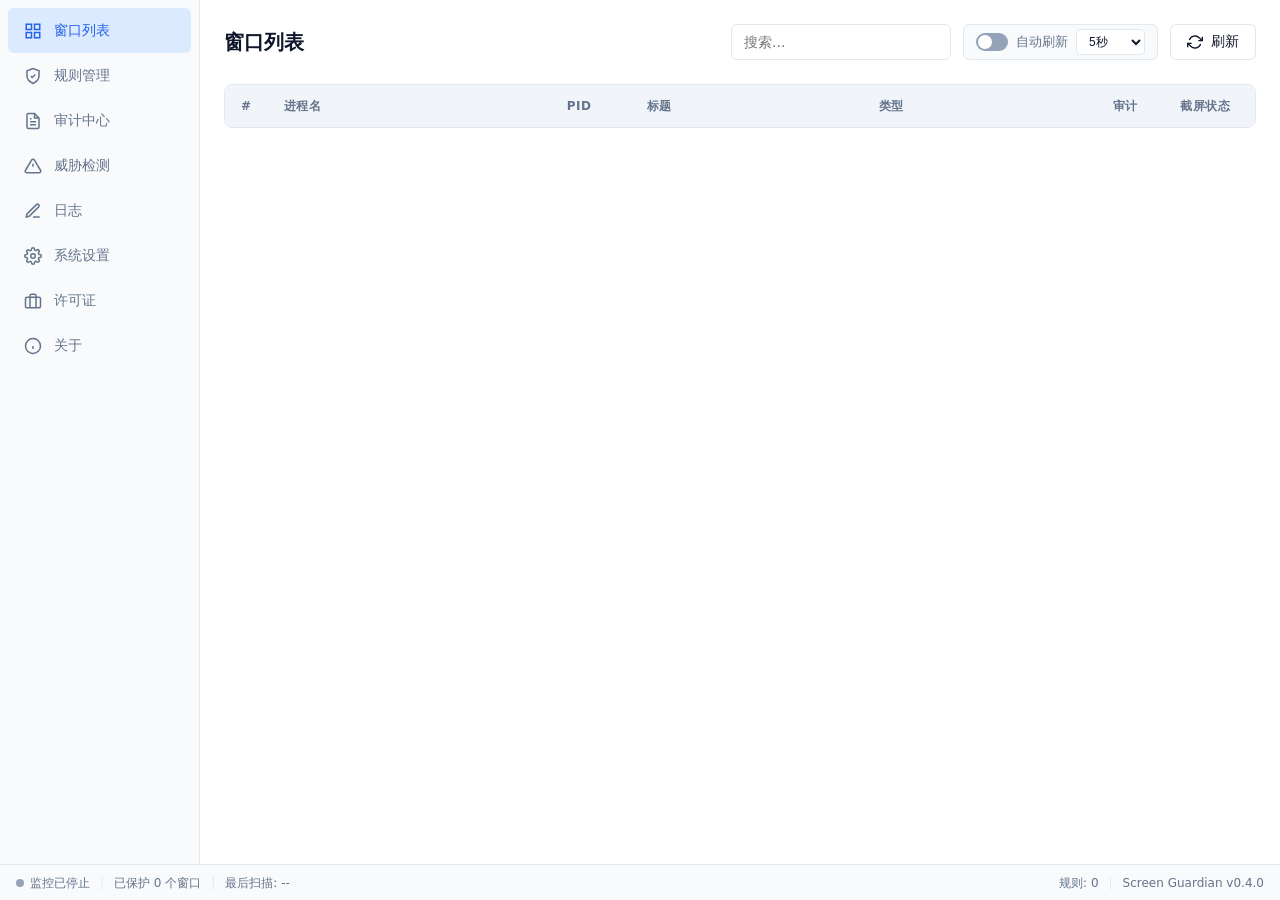
==== resources/ui/index.html @ 509e02a6 "refactor: 重组静态资源目录为 resources/ 并移除构建期残留 - screen-guardian-gui/ 迁为 resources/（icons/ 与 ui/ 分类存放） - 移除" ====
<!DOCTYPE html>
<html lang="zh-CN">
<head>
  <meta charset="UTF-8">
  <meta name="viewport" content="width=device-width, initial-scale=1.0">
  <title>屏幕守护者</title>
  <link rel="stylesheet" href="style.css">
</head>
<body>
  <div class="app">
    <div class="app-main">
    <nav class="sidebar">
      <ul class="nav-list">
        <li class="nav-item active" data-page="windows">
          <svg width="18" height="18" viewBox="0 0 24 24" fill="none" stroke="currentColor" stroke-width="2">
            <rect x="3" y="3" width="7" height="7"/><rect x="14" y="3" width="7" height="7"/>
            <rect x="3" y="14" width="7" height="7"/><rect x="14" y="14" width="7" height="7"/>
          </svg>
          <span>窗口列表</span>
        </li>
        <li class="nav-item" data-page="rules">
          <svg width="18" height="18" viewBox="0 0 24 24" fill="none" stroke="currentColor" stroke-width="2">
            <path d="M12 22s8-4 8-10V5l-8-3-8 3v7c0 6 8 10 8 10z"/>
            <path d="M9 12l2 2 4-4"/>
          </svg>
          <span>规则管理</span>
        </li>
        <li class="nav-item" data-page="audit">
          <svg width="18" height="18" viewBox="0 0 24 24" fill="none" stroke="currentColor" stroke-width="2">
            <path d="M14 2H6a2 2 0 0 0-2 2v16a2 2 0 0 0 2 2h12a2 2 0 0 0 2-2V8z"/>
            <polyline points="14 2 14 8 20 8"/>
            <line x1="16" y1="13" x2="8" y2="13"/>
            <line x1="16" y1="17" x2="8" y2="17"/>
            <polyline points="10 9 9 9 8 9"/>
          </svg>
          <span>审计中心</span>
        </li>
        <li class="nav-item" data-page="threats">
          <svg width="18" height="18" viewBox="0 0 24 24" fill="none" stroke="currentColor" stroke-width="2">
            <path d="M10.29 3.86L1.82 18a2 2 0 0 0 1.71 3h16.94a2 2 0 0 0 1.71-3L13.71 3.86a2 2 0 0 0-3.42 0z"/>
            <line x1="12" y1="9" x2="12" y2="13"/>
            <line x1="12" y1="17" x2="12.01" y2="17"/>
          </svg>
          <span>威胁检测</span>
        </li>
        <li class="nav-item" data-page="logs">
          <svg width="18" height="18" viewBox="0 0 24 24" fill="none" stroke="currentColor" stroke-width="2">
            <path d="M12 20h9"/><path d="M16.5 3.5a2.12 2.12 0 0 1 3 3L7 19l-4 1 1-4Z"/>
          </svg>
          <span>日志</span>
        </li>
        <li class="nav-item" data-page="settings">
          <svg width="18" height="18" viewBox="0 0 24 24" fill="none" stroke="currentColor" stroke-width="2">
            <circle cx="12" cy="12" r="3"/>
            <path d="M19.4 15a1.65 1.65 0 0 0 .33 1.82l.06.06a2 2 0 0 1-2.83 2.83l-.06-.06a1.65 1.65 0 0 0-1.82-.33 1.65 1.65 0 0 0-1 1.51V21a2 2 0 0 1-4 0v-.09A1.65 1.65 0 0 0 9 19.4a1.65 1.65 0 0 0-1.82.33l-.06.06a2 2 0 0 1-2.83-2.83l.06-.06A1.65 1.65 0 0 0 4.68 15a1.65 1.65 0 0 0-1.51-1H3a2 2 0 0 1 0-4h.09A1.65 1.65 0 0 0 4.6 9a1.65 1.65 0 0 0-.33-1.82l-.06-.06a2 2 0 0 1 2.83-2.83l.06.06A1.65 1.65 0 0 0 9 4.68a1.65 1.65 0 0 0 1-1.51V3a2 2 0 0 1 4 0v.09a1.65 1.65 0 0 0 1 1.51 1.65 1.65 0 0 0 1.82-.33l.06-.06a2 2 0 0 1 2.83 2.83l-.06.06A1.65 1.65 0 0 0 19.4 9a1.65 1.65 0 0 0 1.51 1H21a2 2 0 0 1 0 4h-.09a1.65 1.65 0 0 0-1.51 1z"/>
          </svg>
          <span>系统设置</span>
        </li>
        <li class="nav-item" data-page="license">
          <svg width="18" height="18" viewBox="0 0 24 24" fill="none" stroke="currentColor" stroke-width="2">
            <rect x="2" y="7" width="20" height="14" rx="2" ry="2"/><path d="M16 21V5a2 2 0 0 0-2-2h-4a2 2 0 0 0-2 2v16"/>
          </svg>
          <span>许可证</span>
        </li>
        <li class="nav-item" data-page="about">
          <svg width="18" height="18" viewBox="0 0 24 24" fill="none" stroke="currentColor" stroke-width="2">
            <circle cx="12" cy="12" r="10"/>
            <line x1="12" y1="16" x2="12" y2="12"/>
            <line x1="12" y1="8" x2="12.01" y2="8"/>
          </svg>
          <span>关于</span>
        </li>
      </ul>
    </nav>
    <main class="content">
      <!-- Windows Page -->
      <div id="page-windows" class="page active">
        <div class="page-header">
          <h1>窗口列表</h1>
          <div class="page-actions">
            <input type="text" id="window-search" class="search-input" placeholder="搜索...">
            <div class="auto-refresh-group">
              <label class="toggle-sm" title="自动刷新">
                <input type="checkbox" id="auto-refresh-toggle">
                <span class="toggle-slider-sm"></span>
              </label>
              <span class="auto-refresh-label">自动刷新</span>
              <select id="auto-refresh-interval" class="form-select-sm">
                <option value="3000">3秒</option>
                <option value="5000" selected>5秒</option>
                <option value="10000">10秒</option>
                <option value="30000">30秒</option>
                <option value="60000">1分钟</option>
              </select>
            </div>
            <button id="btn-refresh-windows" class="btn btn-secondary">
              <svg width="16" height="16" viewBox="0 0 24 24" fill="none" stroke="currentColor" stroke-width="2">
                <polyline points="23 4 23 10 17 10"/><polyline points="1 20 1 14 7 14"/>
                <path d="M3.51 9a9 9 0 0 1 14.85-3.36L23 10M1 14l4.64 4.36A9 9 0 0 0 20.49 15"/>
              </svg>
              刷新
            </button>
          </div>
        </div>
        <div class="table-container">
          <table id="windows-table">
            <thead>
              <tr>
                <th class="col-index">#</th>
                <th class="col-name sortable" data-sort="app_name">进程名</th>
                <th class="col-pid sortable" data-sort="pid">PID</th>
                <th class="col-title">标题</th>
                <th class="col-type">类型</th>
                <th class="col-audit">审计</th>
                <th class="col-status">截屏状态</th>
              </tr>
            </thead>
            <tbody id="windows-body"></tbody>
          </table>
        </div>
      </div>

      <!-- Rules Page -->
      <div id="page-rules" class="page">
        <div class="page-header">
          <h1>规则管理</h1>
          <div class="page-actions">
            <button id="btn-add-group" class="btn btn-secondary">
              <svg width="16" height="16" viewBox="0 0 24 24" fill="none" stroke="currentColor" stroke-width="2">
                <path d="M22 19a2 2 0 0 1-2 2H4a2 2 0 0 1-2-2V5a2 2 0 0 1 2-2h5l2 3h9a2 2 0 0 1 2 2z"/>
                <line x1="12" y1="11" x2="12" y2="17"/><line x1="9" y1="14" x2="15" y2="14"/>
              </svg>
              新建规则组
            </button>
            <button id="btn-add-rule" class="btn btn-primary">
              <svg width="16" height="16" viewBox="0 0 24 24" fill="none" stroke="currentColor" stroke-width="2">
                <line x1="12" y1="5" x2="12" y2="19"/><line x1="5" y1="12" x2="19" y2="12"/>
              </svg>
              添加规则
            </button>
          </div>
        </div>
        <div class="rules-layout">
          <!-- Left: Groups Panel -->
          <div class="rules-groups-panel">
            <div class="groups-header">规则组</div>
            <ul id="groups-list" class="groups-list">
              <!-- Groups will be rendered here -->
            </ul>
          </div>
          <!-- Right: Rules Panel -->
          <div class="rules-content-panel">
            <div class="rules-content-header">
              <span id="selected-group-name">选择规则组</span>
              <span id="selected-group-count" class="badge badge-unprotected">0 条规则</span>
            </div>
            <div class="table-container">
              <table id="rules-table">
                <thead>
                  <tr>
                    <th class="col-index">#</th>
                    <th class="col-name">名称</th>
                    <th class="col-pattern">匹配模式</th>
                    <th class="col-protect">保护</th>
                    <th class="col-enabled">启用</th>
                    <th class="col-priority">优先级</th>
                    <th class="col-actions">操作</th>
                  </tr>
                </thead>
                <tbody id="rules-body"></tbody>
              </table>
            </div>
          </div>
        </div>

        <!-- Add Group Modal -->
        <div id="group-modal" class="modal hidden">
          <div class="modal-content">
            <h2>新建规则组</h2>
            <div class="form-group">
              <label for="group-name">组名称</label>
              <input type="text" id="group-name" class="form-input" placeholder="输入规则组名称">
            </div>
            <div class="form-group">
              <label for="group-desc">描述</label>
              <input type="text" id="group-desc" class="form-input" placeholder="简要描述此规则组的用途">
            </div>
            <div class="modal-actions">
              <button id="btn-cancel-group" class="btn btn-secondary">取消</button>
              <button id="btn-save-group" class="btn btn-primary">保存</button>
            </div>
          </div>
        </div>

        <!-- Add Rule Modal -->
        <div id="rule-modal" class="modal hidden">
          <div class="modal-content">
            <h2>添加规则</h2>
            <div class="form-group">
              <label for="rule-name">规则名称</label>
              <input type="text" id="rule-name" class="form-input" placeholder="输入规则名称">
            </div>
            <div class="form-group">
              <label for="rule-pattern">进程匹配模式（正则表达式）</label>
              <input type="text" id="rule-pattern" class="form-input" placeholder="例如: chrome.*">
            </div>
            <div class="form-group">
              <label for="rule-protect">保护策略</label>
              <select id="rule-protect" class="form-input">
                <option value="true">启用保护</option>
                <option value="false">禁用保护</option>
              </select>
            </div>
            <div class="form-group">
              <label for="rule-priority">优先级（数值越小优先级越高）</label>
              <input type="number" id="rule-priority" class="form-input" value="100" min="1">
            </div>
            <div class="modal-actions">
              <button id="btn-cancel-rule" class="btn btn-secondary">取消</button>
              <button id="btn-save-rule" class="btn btn-primary">保存</button>
            </div>
          </div>
        </div>
      </div>

      <!-- Audit Page -->
      <div id="page-audit" class="page">
        <div class="page-header">
          <h1>审计中心</h1>
          <div class="page-actions">
            <span id="monitor-status-badge" class="badge" style="font-size:13px;padding:4px 12px"></span>
            <button id="btn-scan" class="btn btn-secondary">
              <svg width="16" height="16" viewBox="0 0 24 24" fill="none" stroke="currentColor" stroke-width="2">
                <polyline points="23 4 23 10 17 10"/><polyline points="1 20 1 14 7 14"/>
                <path d="M3.51 9a9 9 0 0 1 14.85-3.36L23 10M1 14l4.64 4.36A9 9 0 0 0 20.49 15"/>
              </svg>
              立即扫描
            </button>
            <button id="btn-toggle-monitor" class="btn btn-primary">
              <svg width="16" height="16" viewBox="0 0 24 24" fill="none" stroke="currentColor" stroke-width="2">
                <polygon points="5 3 19 12 5 21 5 3"/>
              </svg>
              <span id="monitor-btn-text">启动监控</span>
            </button>
          </div>
        </div>
        <div class="status-cards">
          <div class="card">
            <div class="card-label">当前受保护窗口</div>
            <div class="card-value" id="protected-count">0</div>
          </div>
          <div class="card">
            <div class="card-label">活跃规则</div>
            <div class="card-value" id="rule-count">0</div>
          </div>
          <div class="card">
            <div class="card-label">累计保护变更</div>
            <div class="card-value" id="total-changes">0</div>
          </div>
        </div>
        <div class="page-header" style="margin-top:24px">
          <h2>保护状态变更记录</h2>
          <button id="btn-clear-history" class="btn btn-secondary btn-sm">清空记录</button>
        </div>
        <div class="table-container">
          <table id="history-table">
            <thead>
              <tr>
                <th>时间</th>
                <th>进程名</th>
                <th>PID</th>
                <th>窗口标题</th>
                <th>变更</th>
                <th>来源</th>
              </tr>
            </thead>
            <tbody id="history-body"></tbody>
          </table>
        </div>
      </div>

      <!-- Threats Page -->
      <div id="page-threats" class="page">
        <div class="page-header">
          <h1>威胁检测</h1>
          <div class="page-actions">
            <button id="btn-scan-threats" class="btn btn-secondary">
              <svg width="16" height="16" viewBox="0 0 24 24" fill="none" stroke="currentColor" stroke-width="2">
                <polyline points="23 4 23 10 17 10"/><polyline points="1 20 1 14 7 14"/>
                <path d="M3.51 9a9 9 0 0 1 14.85-3.36L23 10M1 14l4.64 4.36A9 9 0 0 0 20.49 15"/>
              </svg>
              立即扫描
            </button>
            <label class="toggle-sm" title="自动检测（每秒扫描一次）">
              <input type="checkbox" id="threat-monitor-toggle">
              <span class="toggle-slider-sm"></span>
            </label>
            <span class="auto-refresh-label">自动检测</span>
          </div>
        </div>

        <!-- GPU Protection Status -->
        <div class="gpu-protection-section">
          <h2 style="margin-bottom:12px;font-size:15px;font-weight:600">GPU 截图防护状态</h2>
          <div class="status-cards" style="grid-template-columns: repeat(4, 1fr);margin-bottom:16px">
            <div class="card">
              <div class="card-label">防护状态</div>
              <div class="card-value" id="gpu-status" style="font-size:14px">未启用</div>
            </div>
            <div class="card">
              <div class="card-label">防护级别</div>
              <div class="card-value" id="gpu-level" style="font-size:14px">基础</div>
            </div>
            <div class="card">
              <div class="card-label">WGC 保护</div>
              <div class="card-value" id="gpu-wgc" style="font-size:14px">-</div>
            </div>
            <div class="card">
              <div class="card-label">已保护窗口</div>
              <div class="card-value" id="gpu-protected" style="font-size:14px">0</div>
            </div>
          </div>
          <div class="gpu-methods" style="margin-bottom:16px">
            <span style="font-size:13px;color:var(--color-text-secondary)">活跃保护方法：</span>
            <span id="gpu-methods-list" style="font-size:13px">无</span>
          </div>
        </div>

        <div class="status-cards" style="grid-template-columns: repeat(4, 1fr)">
          <div class="card">
            <div class="card-label">当前威胁</div>
            <div class="card-value" id="threat-total" style="color: var(--color-danger)">0</div>
          </div>
          <div class="card">
            <div class="card-label">系统截图工具</div>
            <div class="card-value" id="threat-high" style="color: var(--color-danger)">0</div>
          </div>
          <div class="card">
            <div class="card-label">第三方截录屏</div>
            <div class="card-value" id="threat-high2" style="color: var(--color-warning)">0</div>
          </div>
          <div class="card">
            <div class="card-label">远程/会议共享</div>
            <div class="card-value" id="threat-medium" style="color: var(--color-info)">0</div>
          </div>
        </div>
        <div class="page-header" style="margin-top:24px">
          <h2>检测到的截屏/录屏软件</h2>
          <span id="threat-scan-time" style="font-size:12px;color:var(--color-text-muted)"></span>
        </div>
        <div class="table-container">
          <table id="threats-table">
            <thead>
              <tr>
                <th class="col-index">#</th>
                <th>软件名称</th>
                <th>进程名</th>
                <th class="col-pid">PID</th>
                <th>威胁等级</th>
                <th>说明</th>
                <th class="col-status">操作</th>
              </tr>
            </thead>
            <tbody id="threats-body"></tbody>
          </table>
        </div>
      </div>

      <!-- Logs Page -->
      <div id="page-logs" class="page">
        <div class="page-header">
          <h1>日志</h1>
          <div class="page-actions">
            <select id="log-filter" class="form-select-sm">
              <option value="all">全部日志</option>
              <option value="affinity">防护日志</option>
              <option value="inject">注入日志</option>
              <option value="gui">界面日志</option>
              <option value="monitor">监控日志</option>
            </select>
            <button id="btn-refresh-logs" class="btn btn-secondary">
              <svg width="16" height="16" viewBox="0 0 24 24" fill="none" stroke="currentColor" stroke-width="2">
                <polyline points="23 4 23 10 17 10"/><polyline points="1 20 1 14 7 14"/>
                <path d="M3.51 9a9 9 0 0 1 14.85-3.36L23 10M1 14l4.64 4.36A9 9 0 0 0 20.49 15"/>
              </svg>
              刷新
            </button>
            <button id="btn-clear-logs" class="btn btn-secondary btn-sm">清空日志</button>
          </div>
        </div>
        <div class="log-container">
          <pre id="log-content" class="log-content">暂无日志</pre>
        </div>
      </div>

      <!-- Settings Page -->
      <div id="page-settings" class="page">
        <div class="page-header">
          <h1>系统设置</h1>
        </div>
        <div class="settings-form">
          <div class="form-group">
            <label>扫描间隔（毫秒）</label>
            <input type="number" id="cfg-interval" class="form-input" value="3000" min="500">
          </div>
          <div class="form-group">
            <label>自动启动监控</label>
            <label class="toggle">
              <input type="checkbox" id="cfg-auto-start">
              <span class="toggle-slider"></span>
            </label>
          </div>
          <div class="form-group">
            <label>开机自动启动</label>
            <label class="toggle">
              <input type="checkbox" id="cfg-boot-start">
              <span class="toggle-slider"></span>
            </label>
          </div>
          <div class="form-group">
            <label>关闭窗口时最小化到托盘</label>
            <label class="toggle">
              <input type="checkbox" id="cfg-close-to-tray">
              <span class="toggle-slider"></span>
            </label>
          </div>
          <div class="form-group">
            <label>辅助程序路径</label>
            <input type="text" id="cfg-helper" class="form-input" value="./bin/screen-guardian-helper.exe">
          </div>
          <div class="form-group">
            <label>规则文件</label>
            <input type="text" id="cfg-rules" class="form-input" value="./data/rules.json">
          </div>
          <div class="form-group">
            <label>策略文件</label>
            <input type="text" id="cfg-policy" class="form-input" value="./data/policy-history.json">
          </div>
          <div class="form-actions">
            <button id="btn-reset-config" class="btn btn-secondary">重置</button>
            <button id="btn-save-config" class="btn btn-primary">保存</button>
          </div>
        </div>
      </div>

      <!-- License Page -->
      <div id="page-license" class="page">
        <div class="page-header">
          <h1>许可证管理</h1>
        </div>
        <div class="license-container">
          <!-- Offline Status Banner -->
          <div id="offline-banner" class="offline-banner" style="display:none">
            <div class="offline-banner-icon">
              <svg width="20" height="20" viewBox="0 0 24 24" fill="none" stroke="currentColor" stroke-width="2">
                <line x1="1" y1="1" x2="23" y2="23"/><path d="M16.72 11.06A10.94 10.94 0 0 1 19 12.55"/><path d="M5 12.55a10.94 10.94 0 0 1 5.17-2.39"/><path d="M10.71 5.05A16 16 0 0 1 22.56 9"/><path d="M1.42 9a15.91 15.91 0 0 1 4.7-2.88"/><path d="M8.53 16.11a6 6 0 0 1 6.95 0"/><line x1="12" y1="20" x2="12.01" y2="20"/>
              </svg>
            </div>
            <div class="offline-banner-content">
              <strong>当前处于离线模式</strong>
              <span id="offline-banner-message">许可证将在宽限期结束后降级为免费版</span>
            </div>
            <button id="btn-offline-verify" class="btn btn-sm btn-secondary">立即验证</button>
            <button id="btn-close-offline-banner" class="btn-close-banner">×</button>
          </div>

          <!-- Current License Status -->
          <div class="license-status-section">
            <h2 style="margin-bottom:16px;font-size:16px;font-weight:600">当前许可证状态</h2>
            <div class="status-cards" style="grid-template-columns: repeat(4, 1fr);margin-bottom:24px">
              <div class="card">
                <div class="card-label">许可证类型</div>
                <div class="card-value" id="license-type" style="font-size:18px">免费版</div>
              </div>
              <div class="card">
                <div class="card-label">状态</div>
                <div class="card-value" id="license-status" style="font-size:18px">有效</div>
              </div>
              <div class="card">
                <div class="card-label">规则上限</div>
                <div class="card-value" id="license-max-rules" style="font-size:18px">5 条</div>
              </div>
              <div class="card">
                <div class="card-label">离线宽限期</div>
                <div class="card-value" id="license-grace-days" style="font-size:18px">-</div>
              </div>
            </div>
            <div id="license-expiry-info" class="license-expiry-info" style="display:none">
              <span class="license-expiry-label">到期时间：</span>
              <span id="license-expiry-date" class="license-expiry-date"></span>
              <span id="license-days-remaining" class="license-days-remaining"></span>
            </div>
            <div id="license-next-verify" class="license-next-verify" style="display:none">
              <span class="license-next-verify-label">下次在线验证：</span>
              <span id="license-next-verify-date" class="license-next-verify-date"></span>
            </div>
          </div>

          <!-- Activate License -->
          <div class="license-activate-section">
            <h2 style="margin-bottom:16px;font-size:16px;font-weight:600">激活许可证</h2>
            <div class="form-group">
              <label for="license-key-input">许可证密钥</label>
              <div class="license-key-input-group">
                <input type="text" id="license-key-input" class="form-input" placeholder="输入许可证密钥，例如: PRO-XXXX-XXXX-XXXX">
                <button id="btn-activate-license" class="btn btn-primary">激活</button>
              </div>
              <p class="form-hint">专业版密钥以 PRO- 开头，企业版密钥以 ENT- 开头</p>
            </div>
            <div class="form-group" style="margin-top:12px">
              <label class="checkbox-label">
                <input type="checkbox" id="license-online-verify" checked>
                <span>在线验证（推荐）</span>
              </label>
              <p class="form-hint">在线验证可确保许可证有效并激活设备。离线激活仅验证密钥格式。</p>
            </div>
            <button id="btn-deactivate-license" class="btn btn-secondary" style="margin-top:12px">清除许可证（恢复免费版）</button>
          </div>

          <!-- Offline Activation -->
          <div class="license-offline-section">
            <h2 style="margin-bottom:16px;font-size:16px;font-weight:600">离线激活</h2>
            <p style="font-size:13px;color:var(--color-text-secondary);margin-bottom:16px">
              如果您无法连接网络，可以通过文件交换方式激活许可证。
            </p>
            <div class="offline-actions">
              <button id="btn-generate-request" class="btn btn-secondary">
                <svg width="16" height="16" viewBox="0 0 24 24" fill="none" stroke="currentColor" stroke-width="2">
                  <path d="M21 15v4a2 2 0 0 1-2 2H5a2 2 0 0 1-2-2v-4"/><polyline points="7 10 12 15 17 10"/><line x1="12" y1="15" x2="12" y2="3"/>
                </svg>
                生成激活请求文件
              </button>
              <button id="btn-import-license" class="btn btn-secondary">
                <svg width="16" height="16" viewBox="0 0 24 24" fill="none" stroke="currentColor" stroke-width="2">
                  <path d="M21 15v4a2 2 0 0 1-2 2H5a2 2 0 0 1-2-2v-4"/><polyline points="17 8 12 3 7 8"/><line x1="12" y1="3" x2="12" y2="15"/>
                </svg>
                导入激活文件
              </button>
              <button id="btn-show-device-info" class="btn btn-secondary">
                <svg width="16" height="16" viewBox="0 0 24 24" fill="none" stroke="currentColor" stroke-width="2">
                  <rect x="2" y="3" width="20" height="14" rx="2" ry="2"/><line x1="8" y1="21" x2="16" y2="21"/><line x1="12" y1="17" x2="12" y2="21"/>
                </svg>
                查看设备信息
              </button>
            </div>
            <div id="device-info-panel" class="device-info-panel" style="display:none">
              <h3 style="font-size:14px;font-weight:600;margin-bottom:8px">设备指纹</h3>
              <code id="device-fingerprint" class="device-fingerprint">-</code>
              <h3 style="font-size:14px;font-weight:600;margin-top:16px;margin-bottom:8px">硬件组件</h3>
              <div id="device-components" class="device-components"></div>
            </div>
          </div>

          <!-- Available Features -->
          <div class="license-features-section">
            <h2 style="margin-bottom:16px;font-size:16px;font-weight:600">当前可用功能</h2>
            <div id="license-features-list" class="license-features-list">
              <!-- Features will be rendered here -->
            </div>
          </div>

          <!-- Upgrade Options -->
          <div class="license-upgrade-section">
            <h2 style="margin-bottom:16px;font-size:16px;font-weight:600">升级选项</h2>
            <div class="upgrade-cards">
              <div class="upgrade-card" id="upgrade-pro">
                <div class="upgrade-card-header">
                  <h3>专业版</h3>
                  <div class="upgrade-price">$29<span class="price-period">/年</span></div>
                </div>
                <ul class="upgrade-features">
                  <li>✓ 完整分层保护架构</li>
                  <li>✓ GPU 截图防护</li>
                  <li>✓ 无限规则 + 规则组</li>
                  <li>✓ 正则表达式支持</li>
                  <li>✓ 无限审计日志</li>
                  <li>✓ 邮件支持</li>
                </ul>
                <button class="btn btn-primary upgrade-btn">升级到专业版</button>
              </div>
              <div class="upgrade-card" id="upgrade-enterprise">
                <div class="upgrade-card-header">
                  <h3>企业版</h3>
                  <div class="upgrade-price">$12<span class="price-period">/设备/年</span></div>
                </div>
                <ul class="upgrade-features">
                  <li>✓ 全部专业版功能</li>
                  <li>✓ 集中管理控制台</li>
                  <li>✓ 策略分发</li>
                  <li>✓ 审计报表</li>
                  <li>✓ API 集成</li>
                  <li>✓ 优先支持</li>
                </ul>
                <button class="btn btn-primary upgrade-btn">联系销售</button>
              </div>
            </div>
          </div>
        </div>
      </div>

      <!-- About Page -->
      <div id="page-about" class="page">
        <div class="page-header">
          <h1>关于</h1>
        </div>
        <div class="about-container">
          <div class="about-logo">
            <svg width="48" height="48" viewBox="0 0 24 24" fill="none" stroke="var(--color-primary)" stroke-width="2">
              <path d="M12 22s8-4 8-10V5l-8-3-8 3v7c0 6 8 10 8 10z"/>
            </svg>
          </div>
          <h2 class="about-name">屏幕守护者</h2>
          <p class="about-version">v0.4.0</p>
          <p class="about-desc">在远程会议、屏幕共享日益普及的今天，个人屏幕内容的隐私保护变得尤为重要。屏幕守护者旨在为用户提供轻量、透明的窗口级截屏保护，让你自由选择哪些窗口对截图和录屏不可见，守护屏幕上的每一份隐私。</p>
          <div class="about-divider"></div>
          <table class="about-table">
            <tr><td class="about-label">软件授权</td><td>免费版（Free Edition）</td></tr>
            <tr><td class="about-label">开发者</td><td>mixyoung</td></tr>
            <tr><td class="about-label">联系邮箱</td><td>mixyoung@88.com</td></tr>
            <tr><td class="about-label">技术栈</td><td>Rust + Tauri v2 + WebView2</td></tr>
            <tr><td class="about-label">系统要求</td><td>Windows 10 1809+</td></tr>
            <tr><td class="about-label">版权归属</td><td>版权所有 &copy; 2026 mixyoung</td></tr>
          </table>
          <div class="about-divider"></div>
          <p class="about-legal">免费版仅供个人使用。</p>
        </div>
      </div>
    </main>
    </div><!-- end app-main -->
    <!-- Status Bar -->
    <div class="status-bar">
      <div class="status-bar-left">
        <span class="status-indicator" id="status-indicator">
          <span class="status-dot status-stopped"></span>
          <span id="status-text">监控已停止</span>
        </span>
        <span class="status-divider">|</span>
        <span id="status-protected">已保护 0 个窗口</span>
        <span class="status-divider">|</span>
        <span id="status-last-scan">最后扫描: --</span>
      </div>
      <div class="status-bar-right">
        <span id="status-rules">规则: 0</span>
        <span class="status-divider">|</span>
        <span>Screen Guardian v0.4.0</span>
      </div>
    </div>
    <div id="toast" class="toast hidden"></div>
  </div>
  <script src="main.js"></script>
</body>
</html>
---- resources/ui/style.css ----
:root {
  --color-primary: #2563EB;
  --color-primary-hover: #1D4ED8;
  --color-primary-light: #DBEAFE;
  --color-success: #16A34A;
  --color-warning: #D97706;
  --color-danger: #DC2626;
  --color-info: #0891B2;
  --color-bg: #FFFFFF;
  --color-bg-secondary: #F8FAFC;
  --color-bg-tertiary: #F1F5F9;
  --color-border: #E2E8F0;
  --color-text: #0F172A;
  --color-text-secondary: #64748B;
  --color-text-muted: #94A3B8;
  --font-sans: 'Segoe UI', system-ui, -apple-system, sans-serif;
  --font-mono: 'Cascadia Code', 'Consolas', monospace;
  --radius-sm: 4px;
  --radius-md: 6px;
  --radius-lg: 8px;
  --space-1: 4px;
  --space-2: 8px;
  --space-3: 12px;
  --space-4: 16px;
  --space-5: 20px;
  --space-6: 24px;
  --space-8: 32px;
  --shadow-sm: 0 1px 2px rgba(0,0,0,0.05);
  --shadow-md: 0 4px 6px -1px rgba(0,0,0,0.1);
}

* { margin: 0; padding: 0; box-sizing: border-box; }

body {
  font-family: var(--font-sans);
  font-size: 14px;
  color: var(--color-text);
  background: var(--color-bg);
  line-height: 1.5;
}

.app {
  display: flex;
  flex-direction: column;
  height: 100vh;
  overflow: hidden;
}

.app-main {
  display: flex;
  flex: 1;
  overflow: hidden;
}

/* Sidebar */
.sidebar {
  width: 200px;
  background: var(--color-bg-secondary);
  border-right: 1px solid var(--color-border);
  display: flex;
  flex-direction: column;
  flex-shrink: 0;
}

.sidebar-header {
  display: flex;
  align-items: center;
  gap: var(--space-2);
  padding: var(--space-4);
  border-bottom: 1px solid var(--color-border);
}

.icon-shield { color: var(--color-primary); }

.sidebar-title {
  font-size: 15px;
  font-weight: 600;
  color: var(--color-text);
}

.nav-list {
  list-style: none;
  padding: var(--space-2);
}

.nav-item {
  display: flex;
  align-items: center;
  gap: var(--space-3);
  padding: var(--space-3) var(--space-4);
  border-radius: var(--radius-md);
  cursor: pointer;
  color: var(--color-text-secondary);
  font-size: 14px;
  transition: background 0.15s, color 0.15s;
}

.nav-item:hover {
  background: var(--color-bg-tertiary);
  color: var(--color-text);
}

.nav-item.active {
  background: var(--color-primary-light);
  color: var(--color-primary);
  font-weight: 500;
}

/* Content */
.content {
  flex: 1;
  overflow-y: auto;
  padding: var(--space-6);
  position: relative;
}

.page { display: none; }
.page.active { display: block; }

.page-header {
  display: flex;
  align-items: center;
  justify-content: space-between;
  margin-bottom: var(--space-6);
}

.page-header h1 {
  font-size: 20px;
  font-weight: 600;
}

.page-header h2 {
  font-size: 16px;
  font-weight: 600;
}

.page-actions {
  display: flex;
  gap: var(--space-3);
  align-items: center;
}

/* Buttons */
.btn {
  display: inline-flex;
  align-items: center;
  gap: var(--space-2);
  height: 36px;
  padding: 0 var(--space-4);
  border: none;
  border-radius: var(--radius-md);
  font-size: 14px;
  font-family: var(--font-sans);
  cursor: pointer;
  transition: background 0.15s;
}

.btn-primary {
  background: var(--color-primary);
  color: #fff;
}

.btn-primary:hover { background: var(--color-primary-hover); }

.btn-secondary {
  background: var(--color-bg);
  color: var(--color-text);
  border: 1px solid var(--color-border);
}

.btn-secondary:hover { background: var(--color-bg-tertiary); }

.btn-danger {
  background: var(--color-danger);
  color: #fff;
}

.btn-sm { height: 28px; padding: 0 var(--space-3); font-size: 12px; }

/* Search Input */
.search-input {
  height: 36px;
  padding: 0 var(--space-3);
  border: 1px solid var(--color-border);
  border-radius: var(--radius-md);
  font-size: 14px;
  font-family: var(--font-sans);
  outline: none;
  width: 220px;
}

.search-input:focus {
  border-color: var(--color-primary);
  box-shadow: 0 0 0 3px var(--color-primary-light);
}

/* Table */
.table-container {
  background: var(--color-bg);
  border: 1px solid var(--color-border);
  border-radius: var(--radius-lg);
  overflow: hidden;
}

table {
  width: 100%;
  border-collapse: collapse;
}

thead {
  background: var(--color-bg-tertiary);
}

th {
  text-align: left;
  padding: var(--space-3) var(--space-4);
  font-size: 12px;
  font-weight: 600;
  color: var(--color-text-secondary);
  text-transform: uppercase;
  letter-spacing: 0.5px;
}

td {
  padding: var(--space-3) var(--space-4);
  border-top: 1px solid var(--color-border);
  font-size: 13px;
}

tr:hover td {
  background: var(--color-primary-light);
}

.col-index { width: 40px; }
.col-pid { width: 80px; }
.col-audit { width: 60px; text-align: center; }
.col-status { width: 100px; text-align: center; }
.col-protect { width: 80px; text-align: center; }
.col-enabled { width: 80px; text-align: center; }
.col-priority { width: 80px; }
.col-actions { width: 120px; }

/* Rules Page Layout */
.rules-layout {
  display: flex;
  gap: var(--space-4);
  height: calc(100vh - 180px);
}

.rules-groups-panel {
  width: 240px;
  flex-shrink: 0;
  background: var(--color-bg);
  border: 1px solid var(--color-border);
  border-radius: var(--radius-lg);
  overflow: hidden;
  display: flex;
  flex-direction: column;
}

.groups-header {
  padding: var(--space-3) var(--space-4);
  font-size: 12px;
  font-weight: 600;
  color: var(--color-text-secondary);
  text-transform: uppercase;
  letter-spacing: 0.5px;
  background: var(--color-bg-tertiary);
  border-bottom: 1px solid var(--color-border);
}

.groups-list {
  list-style: none;
  padding: var(--space-2);
  overflow-y: auto;
  flex: 1;
}

.group-item {
  display: flex;
  align-items: center;
  justify-content: space-between;
  padding: var(--space-3) var(--space-3);
  border-radius: var(--radius-md);
  cursor: pointer;
  transition: background 0.15s;
  margin-bottom: var(--space-1);
}

.group-item:hover {
  background: var(--color-bg-tertiary);
}

.group-item.active {
  background: var(--color-primary-light);
  color: var(--color-primary);
}

.group-item-info {
  display: flex;
  flex-direction: column;
  gap: 2px;
  min-width: 0;
}

.group-item-name {
  font-size: 13px;
  font-weight: 500;
  white-space: nowrap;
  overflow: hidden;
  text-overflow: ellipsis;
}

.group-item-desc {
  font-size: 11px;
  color: var(--color-text-muted);
  white-space: nowrap;
  overflow: hidden;
  text-overflow: ellipsis;
}

.group-item-count {
  font-size: 11px;
  color: var(--color-text-muted);
  flex-shrink: 0;
  margin-left: var(--space-2);
}

.group-item-actions {
  display: flex;
  gap: 2px;
  opacity: 0;
  transition: opacity 0.15s;
}

.group-item:hover .group-item-actions {
  opacity: 1;
}

.rules-content-panel {
  flex: 1;
  display: flex;
  flex-direction: column;
  min-width: 0;
}

.rules-content-header {
  display: flex;
  align-items: center;
  gap: var(--space-3);
  margin-bottom: var(--space-4);
}

.rules-content-header #selected-group-name {
  font-size: 16px;
  font-weight: 600;
}

/* Empty state for groups */
.groups-empty {
  padding: var(--space-6);
  text-align: center;
  color: var(--color-text-muted);
  font-size: 13px;
}

.rules-empty {
  padding: var(--space-8);
  text-align: center;
  color: var(--color-text-muted);
  font-size: 13px;
}

.sortable { cursor: pointer; }
.sortable:hover { color: var(--color-primary); }

/* Status Badge */
.badge {
  display: inline-flex;
  align-items: center;
  gap: 4px;
  padding: 2px 10px;
  border-radius: var(--radius-sm);
  font-size: 12px;
  font-weight: 500;
  white-space: nowrap;
}

.badge-protected {
  background: #DCFCE7;
  color: var(--color-success);
}

.badge-unprotected {
  background: #FEF3C7;
  color: var(--color-warning);
}

.badge-enabled {
  background: #DCFCE7;
  color: var(--color-success);
}

.badge-disabled {
  background: #FEF3C7;
  color: var(--color-warning);
}

/* Status Cards */
.status-cards {
  display: grid;
  grid-template-columns: repeat(3, 1fr);
  gap: var(--space-4);
}

.card {
  background: var(--color-bg);
  border: 1px solid var(--color-border);
  border-radius: var(--radius-lg);
  padding: var(--space-5);
  display: flex;
  flex-direction: column;
  gap: var(--space-2);
}

.card-label {
  font-size: 12px;
  font-weight: 600;
  color: var(--color-text-secondary);
  text-transform: uppercase;
  letter-spacing: 0.5px;
}

.card-value {
  font-size: 28px;
  font-weight: 700;
  color: var(--color-text);
}

/* Form */
.form-group {
  margin-bottom: var(--space-4);
}

.form-group label {
  display: block;
  margin-bottom: var(--space-2);
  font-size: 13px;
  font-weight: 500;
  color: var(--color-text-secondary);
}

.form-input {
  width: 100%;
  height: 36px;
  padding: 0 var(--space-3);
  border: 1px solid var(--color-border);
  border-radius: var(--radius-md);
  font-size: 14px;
  font-family: var(--font-sans);
  outline: none;
  background: var(--color-bg);
}

.form-input:focus {
  border-color: var(--color-primary);
  box-shadow: 0 0 0 3px var(--color-primary-light);
}

select.form-input {
  cursor: pointer;
}

/* Toggle */
.toggle {
  position: relative;
  display: inline-block;
  width: 44px;
  height: 24px;
  cursor: pointer;
}

.toggle input { opacity: 0; width: 0; height: 0; }

.toggle-slider {
  position: absolute;
  top: 0; left: 0; right: 0; bottom: 0;
  background: var(--color-text-muted);
  border-radius: 12px;
  transition: background 0.2s;
}

.toggle-slider::before {
  content: '';
  position: absolute;
  width: 20px;
  height: 20px;
  left: 2px;
  bottom: 2px;
  background: #fff;
  border-radius: 50%;
  transition: transform 0.2s;
}

.toggle input:checked + .toggle-slider {
  background: var(--color-primary);
}

.toggle input:checked + .toggle-slider::before {
  transform: translateX(20px);
}

/* Small Toggle (audit column) */
.toggle-sm {
  position: relative;
  display: inline-block;
  width: 32px;
  height: 18px;
  cursor: pointer;
}

.toggle-sm input { opacity: 0; width: 0; height: 0; }

.toggle-slider-sm {
  position: absolute;
  top: 0; left: 0; right: 0; bottom: 0;
  background: var(--color-text-muted);
  border-radius: 9px;
  transition: background 0.2s;
}

.toggle-slider-sm::before {
  content: '';
  position: absolute;
  width: 14px;
  height: 14px;
  left: 2px;
  bottom: 2px;
  background: #fff;
  border-radius: 50%;
  transition: transform 0.2s;
}

.toggle-sm input:checked + .toggle-slider-sm {
  background: var(--color-primary);
}

.toggle-sm input:checked + .toggle-slider-sm::before {
  transform: translateX(14px);
}

/* Settings */
.settings-form {
  max-width: 480px;
}

.form-actions {
  display: flex;
  gap: var(--space-3);
  justify-content: flex-end;
  margin-top: var(--space-6);
}

/* Modal */
.modal {
  position: fixed;
  top: 0; left: 0; right: 0; bottom: 0;
  background: rgba(0,0,0,0.4);
  display: flex;
  align-items: center;
  justify-content: center;
  z-index: 100;
}

.modal.hidden { display: none; }

.modal-content {
  background: var(--color-bg);
  border-radius: var(--radius-lg);
  padding: var(--space-6);
  width: 400px;
  box-shadow: var(--shadow-md);
}

.modal-content h2 {
  margin-bottom: var(--space-5);
  font-size: 18px;
}

.modal-actions {
  display: flex;
  gap: var(--space-3);
  justify-content: flex-end;
  margin-top: var(--space-5);
}

/* Toast */
.toast {
  position: absolute;
  top: var(--space-4);
  left: 50%;
  transform: translateX(-50%);
  padding: var(--space-3) var(--space-5);
  background: var(--color-text);
  color: #fff;
  border-radius: var(--radius-md);
  font-size: 13px;
  box-shadow: var(--shadow-md);
  z-index: 200;
  transition: opacity 0.3s;
}

.toast.hidden { opacity: 0; pointer-events: none; }
.toast.success { background: var(--color-success); }
.toast.error { background: var(--color-danger); }

/* Icon buttons */
.btn-icon {
  display: inline-flex;
  align-items: center;
  justify-content: center;
  width: 28px;
  height: 28px;
  padding: 0;
  border: none;
  border-radius: var(--radius-sm);
  background: transparent;
  cursor: pointer;
  color: var(--color-text-secondary);
  transition: background 0.15s, color 0.15s;
}

.btn-icon:hover {
  background: var(--color-bg-tertiary);
  color: var(--color-text);
}

.btn-icon.danger:hover {
  background: #FEE2E2;
  color: var(--color-danger);
}

/* Window Type Badges */
.type-badge {
  display: inline-block;
  padding: 1px 8px;
  border-radius: 3px;
  font-size: 11px;
  font-weight: 500;
  white-space: nowrap;
}

.type-system {
  background: #FEF3C7;
  color: #92400E;
}

.type-uwp {
  background: #E0E7FF;
  color: #3730A3;
}

.type-desktop {
  background: #F0FDF4;
  color: #166534;
}

/* Error info section */
.error-info {
  margin-top: var(--space-2);
  padding: var(--space-3);
  background: #FEF2F2;
  border: 1px solid #FECACA;
  border-radius: var(--radius-md);
  font-size: 12px;
  color: #991B1B;
}

.error-info strong {
  display: block;
  margin-bottom: var(--space-1);
}

.error-info ul {
  margin: 0;
  padding-left: var(--space-4);
}

.error-info li {
  margin-bottom: 2px;
}

/* About Page */
.about-container {
  max-width: 480px;
  margin: 0 auto;
  background: var(--color-bg);
  border: 1px solid var(--color-border);
  border-radius: var(--radius-lg);
  padding: var(--space-8);
  text-align: center;
}

.about-logo {
  margin-bottom: var(--space-4);
}

.about-name {
  font-size: 20px;
  font-weight: 700;
  color: var(--color-text);
  margin-bottom: var(--space-1);
}

.about-version {
  font-size: 13px;
  color: var(--color-text-muted);
  margin-bottom: var(--space-5);
}

.about-desc {
  font-size: 13px;
  color: var(--color-text-secondary);
  line-height: 1.7;
  max-width: 360px;
  margin: 0 auto var(--space-5);
  text-align: center;
}

.about-divider {
  height: 1px;
  background: var(--color-border);
  margin: var(--space-5) 0;
}

.about-table {
  width: 100%;
  text-align: center;
  border-collapse: collapse;
}

.about-table .about-label {
  text-align: right;
  padding-right: var(--space-4);
}

.about-table td {
  padding: var(--space-2) var(--space-3);
  font-size: 13px;
  border: none;
}

.about-table tr:hover td {
  background: transparent;
}

.about-label {
  color: var(--color-text-secondary);
  font-weight: 500;
  white-space: nowrap;
  width: 80px;
}

.about-legal {
  font-size: 12px;
  color: var(--color-text-muted);
  line-height: 1.6;
}

/* Auto Refresh Controls */
.auto-refresh-group {
  display: flex;
  align-items: center;
  gap: 8px;
  padding: 4px 12px;
  background: var(--color-bg-secondary);
  border-radius: 6px;
  border: 1px solid var(--color-border);
}

.auto-refresh-label {
  font-size: 13px;
  color: var(--color-text-secondary);
  white-space: nowrap;
}

.form-select-sm {
  padding: 4px 8px;
  border: 1px solid var(--color-border);
  border-radius: 4px;
  background: var(--color-bg);
  color: var(--color-text);
  font-size: 12px;
  cursor: pointer;
  outline: none;
}

.form-select-sm:focus {
  border-color: var(--color-primary);
}

/* Threat Level Badges */
.threat-high {
  background: #FEE2E2;
  color: #991B1B;
}

.threat-high2 {
  background: #FEF3C7;
  color: #92400E;
}

.threat-medium {
  background: #DBEAFE;
  color: #1E40AF;
}

.threat-low {
  background: var(--color-bg-tertiary);
  color: var(--color-text-muted);
}

/* Threat status card highlight */
.card-value.threat-active {
  animation: pulse-danger 2s infinite;
}

@keyframes pulse-danger {
  0%, 100% { opacity: 1; }
  50% { opacity: 0.6; }
}

/* Status Bar */
.status-bar {
  display: flex;
  align-items: center;
  justify-content: space-between;
  height: 36px;
  padding: 0 var(--space-4);
  background: var(--color-bg-secondary);
  border-top: 1px solid var(--color-border);
  font-size: 12px;
  color: var(--color-text-secondary);
  flex-shrink: 0;
}

.status-bar-left,
.status-bar-right {
  display: flex;
  align-items: center;
  gap: var(--space-2);
}

.status-indicator {
  display: flex;
  align-items: center;
  gap: 6px;
}

.status-dot {
  width: 8px;
  height: 8px;
  border-radius: 50%;
  flex-shrink: 0;
}

.status-dot.status-running {
  background: var(--color-success);
  box-shadow: 0 0 6px var(--color-success);
}

.status-dot.status-stopped {
  background: var(--color-text-muted);
}

.status-dot.status-warning {
  background: var(--color-warning);
}

.status-divider {
  color: var(--color-border);
  margin: 0 2px;
}

/* Log Container */
.log-container {
  background: var(--color-bg);
  border: 1px solid var(--color-border);
  border-radius: var(--radius-lg);
  overflow: hidden;
}

.log-content {
  padding: var(--space-4);
  font-family: var(--font-mono);
  font-size: 12px;
  line-height: 1.6;
  color: var(--color-text);
  white-space: pre-wrap;
  word-break: break-all;
  max-height: calc(100vh - 220px);
  overflow-y: auto;
  background: var(--color-bg-secondary);
}

/* GPU Protection Section */
.gpu-protection-section {
  background: var(--color-bg);
  border: 1px solid var(--color-border);
  border-radius: var(--radius-lg);
  padding: var(--space-5);
  margin-bottom: var(--space-4);
}

.gpu-methods {
  display: flex;
  align-items: center;
  gap: var(--space-2);
}

/* License Page */
.license-container {
  max-width: 800px;
}

.license-status-section {
  background: var(--color-bg);
  border: 1px solid var(--color-border);
  border-radius: var(--radius-lg);
  padding: var(--space-6);
  margin-bottom: var(--space-6);
}

.license-expiry-info {
  display: flex;
  align-items: center;
  gap: var(--space-3);
  padding: var(--space-3) var(--space-4);
  background: var(--color-bg-secondary);
  border-radius: var(--radius-md);
  font-size: 13px;
}

.license-expiry-label {
  color: var(--color-text-secondary);
  font-weight: 500;
}

.license-expiry-date {
  color: var(--color-text);
  font-weight: 600;
}

.license-days-remaining {
  padding: 2px 8px;
  border-radius: var(--radius-sm);
  font-size: 12px;
  font-weight: 500;
}

.license-days-remaining.valid {
  background: #DCFCE7;
  color: var(--color-success);
}

.license-days-remaining.warning {
  background: #FEF3C7;
  color: var(--color-warning);
}

.license-days-remaining.expired {
  background: #FEE2E2;
  color: var(--color-danger);
}

.license-activate-section {
  background: var(--color-bg);
  border: 1px solid var(--color-border);
  border-radius: var(--radius-lg);
  padding: var(--space-6);
  margin-bottom: var(--space-6);
}

.license-key-input-group {
  display: flex;
  gap: var(--space-3);
}

.license-key-input-group .form-input {
  flex: 1;
}

.form-hint {
  margin-top: var(--space-2);
  font-size: 12px;
  color: var(--color-text-muted);
}

.license-features-section {
  background: var(--color-bg);
  border: 1px solid var(--color-border);
  border-radius: var(--radius-lg);
  padding: var(--space-6);
  margin-bottom: var(--space-6);
}

.license-features-list {
  display: grid;
  grid-template-columns: repeat(2, 1fr);
  gap: var(--space-3);
}

.feature-item {
  display: flex;
  align-items: center;
  gap: var(--space-3);
  padding: var(--space-3) var(--space-4);
  background: var(--color-bg-secondary);
  border-radius: var(--radius-md);
  font-size: 13px;
}

.feature-item.available {
  border-left: 3px solid var(--color-success);
}

.feature-item.unavailable {
  border-left: 3px solid var(--color-text-muted);
  opacity: 0.6;
}

.feature-icon {
  width: 20px;
  height: 20px;
  display: flex;
  align-items: center;
  justify-content: center;
}

.feature-icon.available {
  color: var(--color-success);
}

.feature-icon.unavailable {
  color: var(--color-text-muted);
}

.license-upgrade-section {
  background: var(--color-bg);
  border: 1px solid var(--color-border);
  border-radius: var(--radius-lg);
  padding: var(--space-6);
}

.upgrade-cards {
  display: grid;
  grid-template-columns: repeat(2, 1fr);
  gap: var(--space-6);
}

.upgrade-card {
  border: 1px solid var(--color-border);
  border-radius: var(--radius-lg);
  padding: var(--space-6);
  display: flex;
  flex-direction: column;
  transition: border-color 0.2s, box-shadow 0.2s;
}

.upgrade-card:hover {
  border-color: var(--color-primary);
  box-shadow: var(--shadow-md);
}

.upgrade-card.recommended {
  border-color: var(--color-primary);
  position: relative;
}

.upgrade-card.recommended::before {
  content: '推荐';
  position: absolute;
  top: -10px;
  right: 16px;
  background: var(--color-primary);
  color: white;
  padding: 2px 12px;
  border-radius: var(--radius-sm);
  font-size: 12px;
  font-weight: 500;
}

.upgrade-card-header {
  margin-bottom: var(--space-5);
}

.upgrade-card-header h3 {
  font-size: 18px;
  font-weight: 600;
  margin-bottom: var(--space-2);
}

.upgrade-price {
  font-size: 32px;
  font-weight: 700;
  color: var(--color-primary);
}

.price-period {
  font-size: 14px;
  font-weight: 400;
  color: var(--color-text-secondary);
}

.upgrade-features {
  list-style: none;
  padding: 0;
  margin-bottom: var(--space-6);
  flex: 1;
}

.upgrade-features li {
  padding: var(--space-2) 0;
  font-size: 13px;
  color: var(--color-text-secondary);
}

.upgrade-btn {
  width: 100%;
  justify-content: center;
}

/* Badge for license type */
.badge-free {
  background: var(--color-bg-tertiary);
  color: var(--color-text-secondary);
}

.badge-pro {
  background: #DBEAFE;
  color: #1E40AF;
}

.badge-enterprise {
  background: #E0E7FF;
  color: #3730A3;
}

.badge-expired {
  background: #FEE2E2;
  color: #991B1B;
}

/* Offline Banner */
.offline-banner {
  display: flex;
  align-items: center;
  gap: var(--space-3);
  padding: var(--space-3) var(--space-4);
  background: var(--color-bg-secondary);
  border: 1px solid var(--color-border);
  border-radius: var(--radius-lg);
  margin-bottom: var(--space-4);
}

.offline-banner.offline-banner-info {
  background: #EFF6FF;
  border-color: #3B82F6;
}

.offline-banner.offline-banner-warning {
  background: #FEF3C7;
  border-color: #F59E0B;
}

.offline-banner.offline-banner-error {
  background: #FEF2F2;
  border-color: #EF4444;
}

.offline-banner-icon {
  color: var(--color-text-secondary);
  flex-shrink: 0;
}

.offline-banner-content {
  flex: 1;
  font-size: 13px;
}

.offline-banner-content strong {
  display: block;
  margin-bottom: 2px;
}

.offline-banner-content span {
  color: var(--color-text-secondary);
}

.btn-close-banner {
  background: none;
  border: none;
  font-size: 18px;
  color: var(--color-text-muted);
  cursor: pointer;
  padding: 4px;
  line-height: 1;
}

.btn-close-banner:hover {
  color: var(--color-text);
}

/* License Next Verify */
.license-next-verify {
  display: flex;
  align-items: center;
  gap: var(--space-3);
  padding: var(--space-3) var(--space-4);
  background: var(--color-bg-secondary);
  border-radius: var(--radius-md);
  font-size: 13px;
  margin-top: var(--space-2);
}

.license-next-verify-label {
  color: var(--color-text-secondary);
  font-weight: 500;
}

.license-next-verify-date {
  color: var(--color-text);
  font-weight: 600;
}

/* Offline Section */
.license-offline-section {
  background: var(--color-bg);
  border: 1px solid var(--color-border);
  border-radius: var(--radius-lg);
  padding: var(--space-6);
  margin-bottom: var(--space-6);
}

.offline-actions {
  display: flex;
  gap: var(--space-3);
  flex-wrap: wrap;
}

.device-info-panel {
  margin-top: var(--space-4);
  padding: var(--space-4);
  background: var(--color-bg-secondary);
  border-radius: var(--radius-md);
}

.device-fingerprint {
  display: block;
  padding: var(--space-2) var(--space-3);
  background: var(--color-bg);
  border: 1px solid var(--color-border);
  border-radius: var(--radius-sm);
  font-family: var(--font-mono);
  font-size: 12px;
  word-break: break-all;
}

.device-components {
  display: flex;
  flex-direction: column;
  gap: var(--space-2);
}

.device-component {
  display: flex;
  align-items: center;
  gap: var(--space-2);
  font-size: 13px;
}

.device-component-type {
  font-weight: 500;
  min-width: 100px;
}

.device-component-hash {
  font-family: var(--font-mono);
  color: var(--color-text-secondary);
}
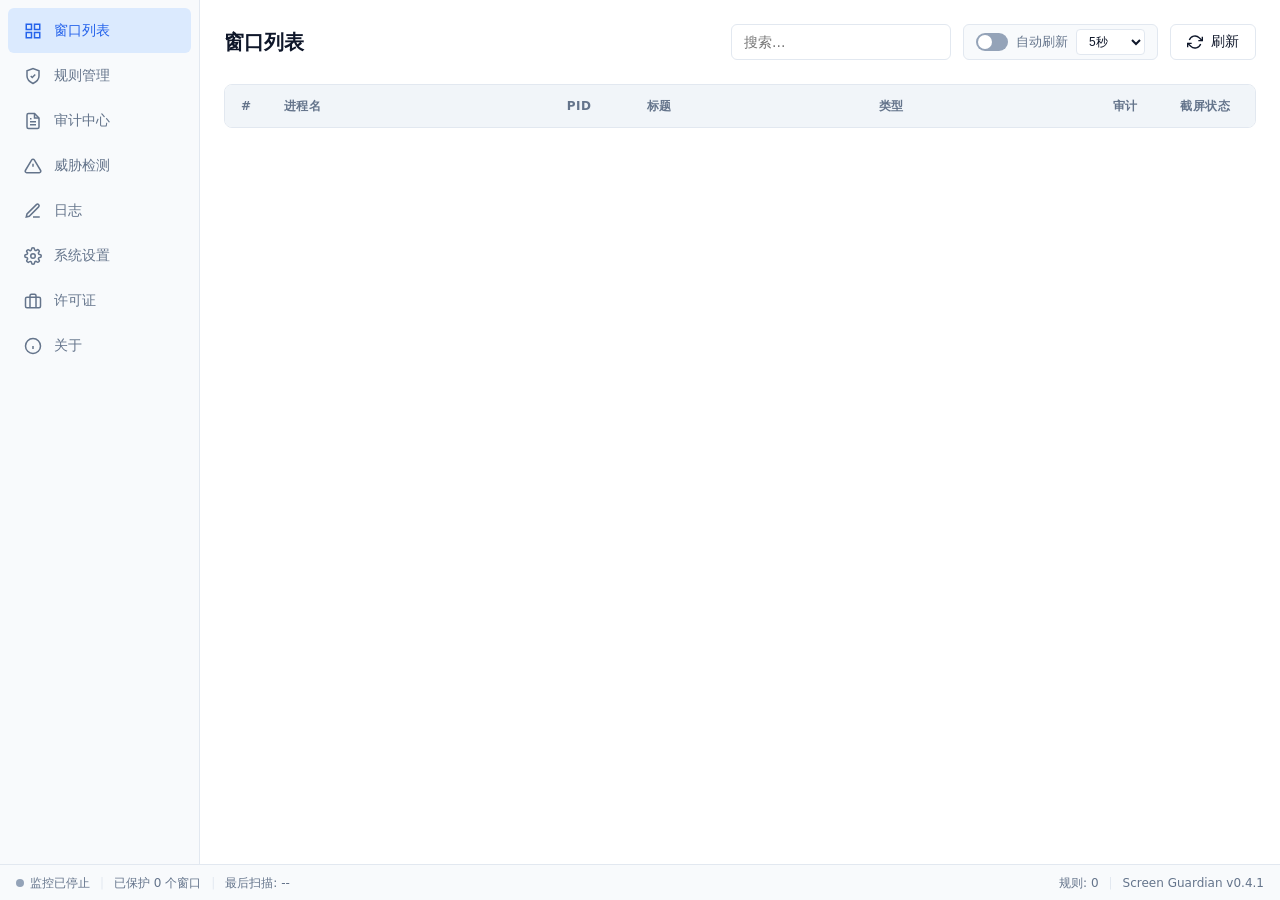
==== commit 73f4c5b5: "release: v0.4.1 - 升级全量二进制与界面版本号 - 全量构建并更新四大组件 (GUI/CLI/Helper/Hook-dll) 至 v0.4.1 - resources/ui/inde" ====
--- a/resources/ui/index.html
+++ b/resources/ui/index.html
@@ -610,7 +610,7 @@
             </svg>
           </div>
           <h2 class="about-name">屏幕守护者</h2>
-          <p class="about-version">v0.4.0</p>
+          <p class="about-version">v0.4.1</p>
           <p class="about-desc">在远程会议、屏幕共享日益普及的今天，个人屏幕内容的隐私保护变得尤为重要。屏幕守护者旨在为用户提供轻量、透明的窗口级截屏保护，让你自由选择哪些窗口对截图和录屏不可见，守护屏幕上的每一份隐私。</p>
           <div class="about-divider"></div>
           <table class="about-table">
@@ -642,7 +642,7 @@
       <div class="status-bar-right">
         <span id="status-rules">规则: 0</span>
         <span class="status-divider">|</span>
-        <span>Screen Guardian v0.4.0</span>
+        <span>Screen Guardian v0.4.1</span>
       </div>
     </div>
     <div id="toast" class="toast hidden"></div>
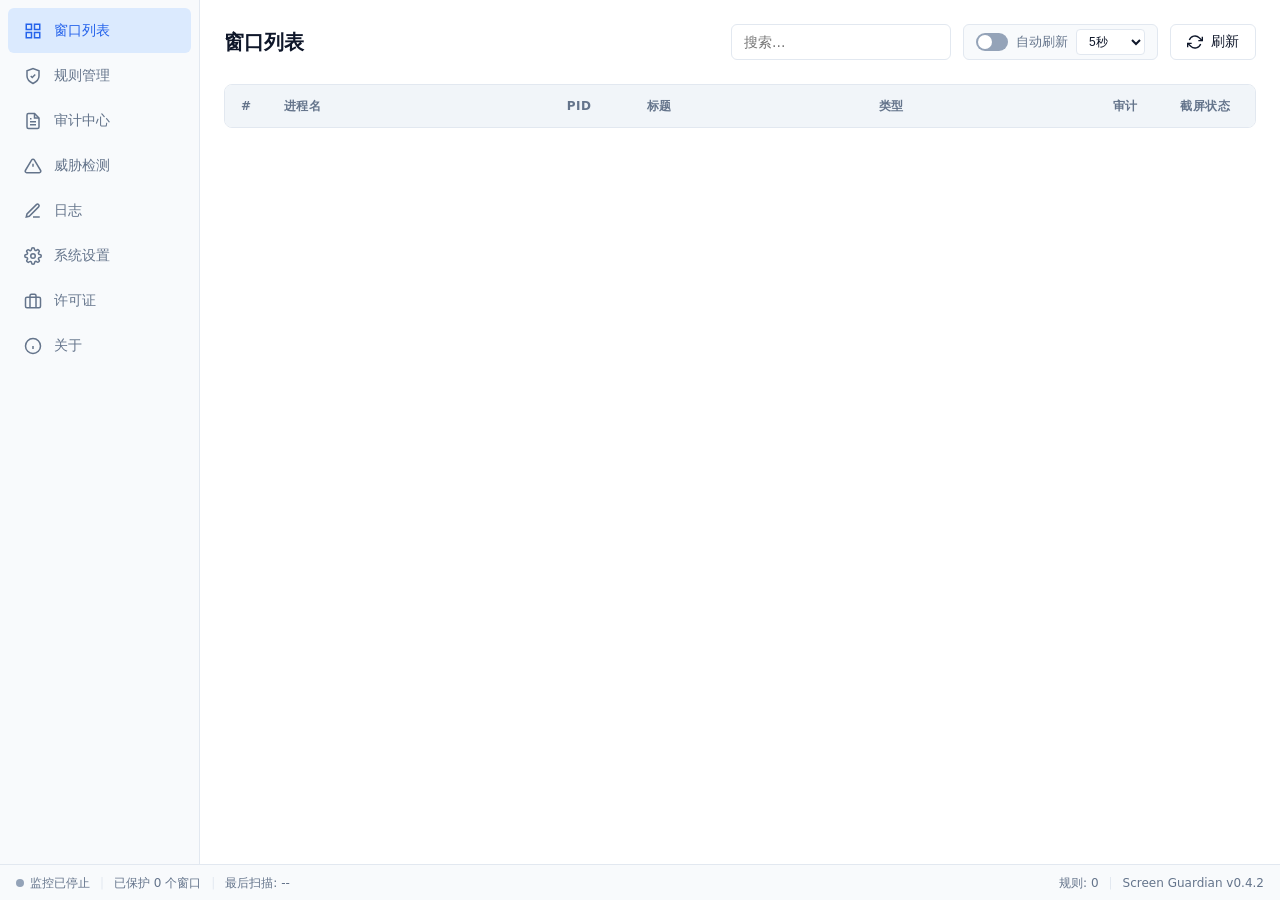
==== commit 04f0307c: "release: v0.4.2 - 新增匿名遥测（默认关闭）并升级全量二进制" ====
--- a/resources/ui/index.html
+++ b/resources/ui/index.html
@@ -421,6 +421,13 @@
             <label>关闭窗口时最小化到托盘</label>
             <label class="toggle">
               <input type="checkbox" id="cfg-close-to-tray">
+              <span class="toggle-slider"></span>
+            </label>
+          </div>
+          <div class="form-group">
+            <label>匿名遥测（默认关闭，仅采集事件名与版本信息用于改进产品，不含窗口标题等任何个人数据）</label>
+            <label class="toggle">
+              <input type="checkbox" id="cfg-telemetry">
               <span class="toggle-slider"></span>
             </label>
           </div>
@@ -610,7 +617,7 @@
             </svg>
           </div>
           <h2 class="about-name">屏幕守护者</h2>
-          <p class="about-version">v0.4.1</p>
+          <p class="about-version">v0.4.2</p>
           <p class="about-desc">在远程会议、屏幕共享日益普及的今天，个人屏幕内容的隐私保护变得尤为重要。屏幕守护者旨在为用户提供轻量、透明的窗口级截屏保护，让你自由选择哪些窗口对截图和录屏不可见，守护屏幕上的每一份隐私。</p>
           <div class="about-divider"></div>
           <table class="about-table">
@@ -642,7 +649,7 @@
       <div class="status-bar-right">
         <span id="status-rules">规则: 0</span>
         <span class="status-divider">|</span>
-        <span>Screen Guardian v0.4.1</span>
+        <span>Screen Guardian v0.4.2</span>
       </div>
     </div>
     <div id="toast" class="toast hidden"></div>
